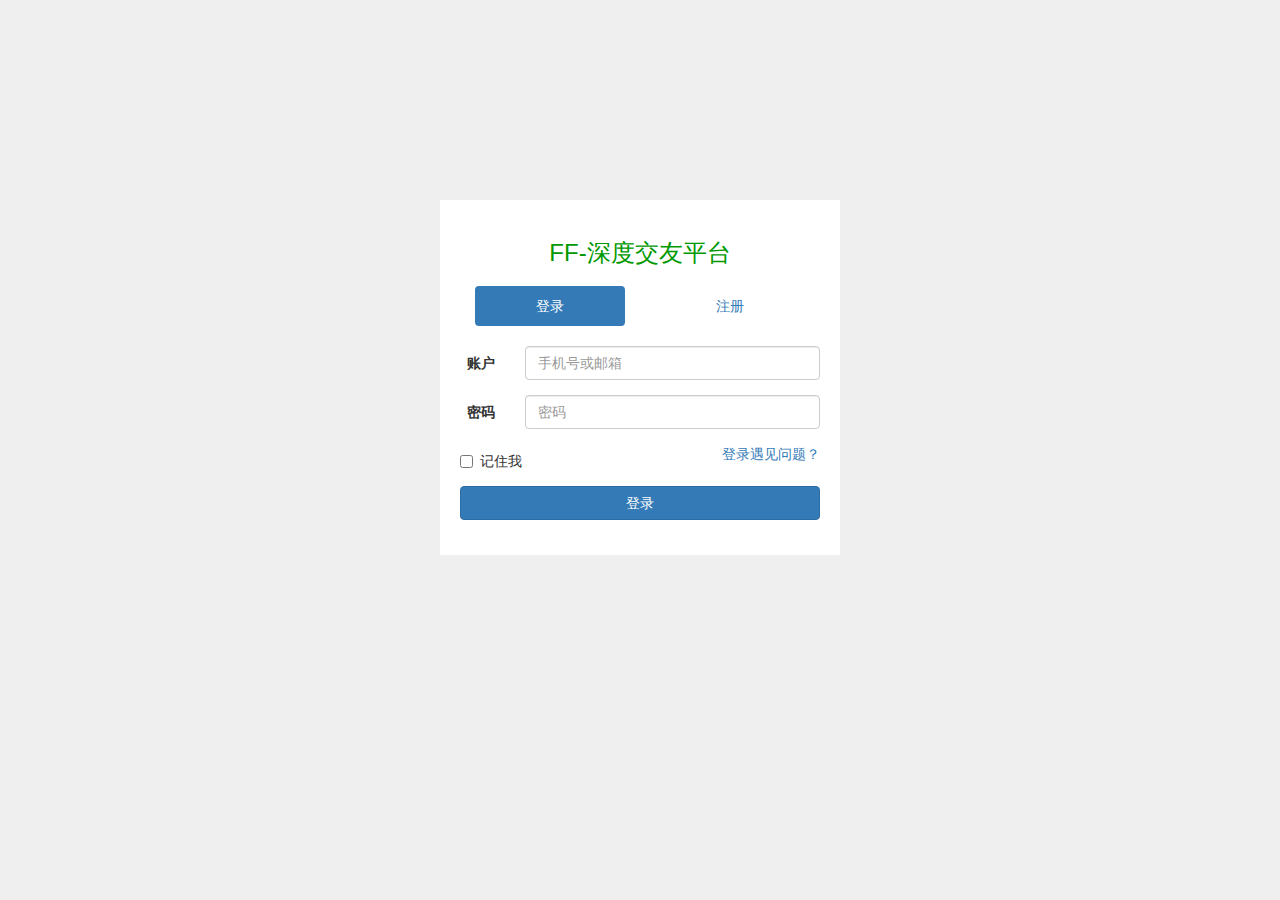
==== login.html @ 50b15436 "FF" ====
<!DOCTYPE html>
<html>

	<head>
		<meta charset="UTF-8">
		<title>登录</title>
		<link rel="stylesheet" type="text/css" href="css/bootstrap.min.css" />
		<link rel="stylesheet" type="text/css" href="css/base.css" />
		<link rel="stylesheet" type="text/css" href="css/login.css" />
	</head>

	<body>
		<div class="wrap">
			<div class="login bg-fff">
				<h3 class="tac mcolor">FF-深度交友平台</h3>
				<ul class="nav nav-pills nav-justified">
				  <li role="presentation" class="active col-sm-3" onclick="showHide()"><a href="#">登录</a></li>
				  <li role="presentation" class="col-sm-3" onclick="showHide()"><a href="#">注册</a></li>
				</ul>
				<div class="tabA" style="display: block;">
					<form class="form-horizontal">
						<div class="form-group">
							<label for="inputEmail3" class="col-sm-2 control-label">账户</label>
							<div class="col-sm-10">
								<input type="email" class="form-control"  placeholder="手机号或邮箱">
							</div>
						</div>
						<div class="form-group">
							<label for="inputPassword3" class="col-sm-2 control-label">密码</label>
							<div class="col-sm-10">
								<input type="password" class="form-control"  placeholder="密码">
							</div>
						</div>
						<div class="form-group">
							<div class=" col-sm-6">
								<div class="checkbox">
									<label>
							          <input type="checkbox"> 记住我
							        </label>
								</div>
							</div>
							<div class="col-sm-6 tar">
								<a href="#">登录遇见问题？</a>
							</div>
						</div>
						<div class="form-group">
							<div class=" col-sm-12 tac">
								<button type="submit" class="btn btn-primary btn-block">登录</button>
							</div>
						</div>
					</form>
				</div>
				<div class="tabB" style="display: none;">
					<form class="form-horizontal">
						<div class="form-group">
							<label for="inputEmail3" class="col-sm-2 control-label">名称</label>
							<div class="col-sm-10">
								<input type="email" class="form-control"  placeholder="名称">
							</div>
						</div>
						<div class="form-group">
							<label for="inputEmail3" class="col-sm-2 control-label">手机</label>
							<div class="col-sm-10">
								<input type="email" class="form-control"  placeholder="手机号">
							</div>
						</div>
						<div class="form-group">
							<label for="inputPassword3" class="col-sm-2 control-label">密码</label>
							<div class="col-sm-10">
								<input type="password" class="form-control"  placeholder="密码">
							</div>
						</div>
						<div class="form-group">
							<div class=" col-sm-12 tac">
								<button type="submit" class="btn btn-primary btn-block">注册</button>
							</div>
						</div>
						<div class="tac">
							点击“注册”表示你同意遵守<a class="mcolor">用户协议</a>与<a class="mcolor">隐私政策</a>
						</div>
					</from>
				</div>
			</div>
		</div>
		<script type="text/javascript">
			function showHide(){
				var show=document.getElementsByClassName('tabA')[0]
				var hide=document.getElementsByClassName('tabB')[0]
				console.log(show.style.display)
				if (show.style.display=='block') {
					show.style.display="none"
					hide.style.display="block"
				} else{
					show.style.display="block"
					hide.style.display="none"
				}
			}
		</script>
	</body>

</html>
---- css/base.css ----
*{
	margin: 0;
	padding: 0;
}
li{
	list-style: none;
}
body{
	background-color: #efefef;
}
.bg-fff{
	background-color: #fff;
}
.tac{
	text-align: center;
}
.tar{
	text-align: right;
}
.fr{
	float: right;
}
.fl{
	float: left;
}
.mcolor{
	color: rgb(0,153,0);
}
---- css/login.css ----
.wrap{
	width: 400px;
	margin: 200px auto;
}
.login{
	width: 100%;
	padding: 20px;
}
.tab li{
	width: 50%;
}
.nav{
	margin: 20px 0;
}
.tabB{
	display: none;
}
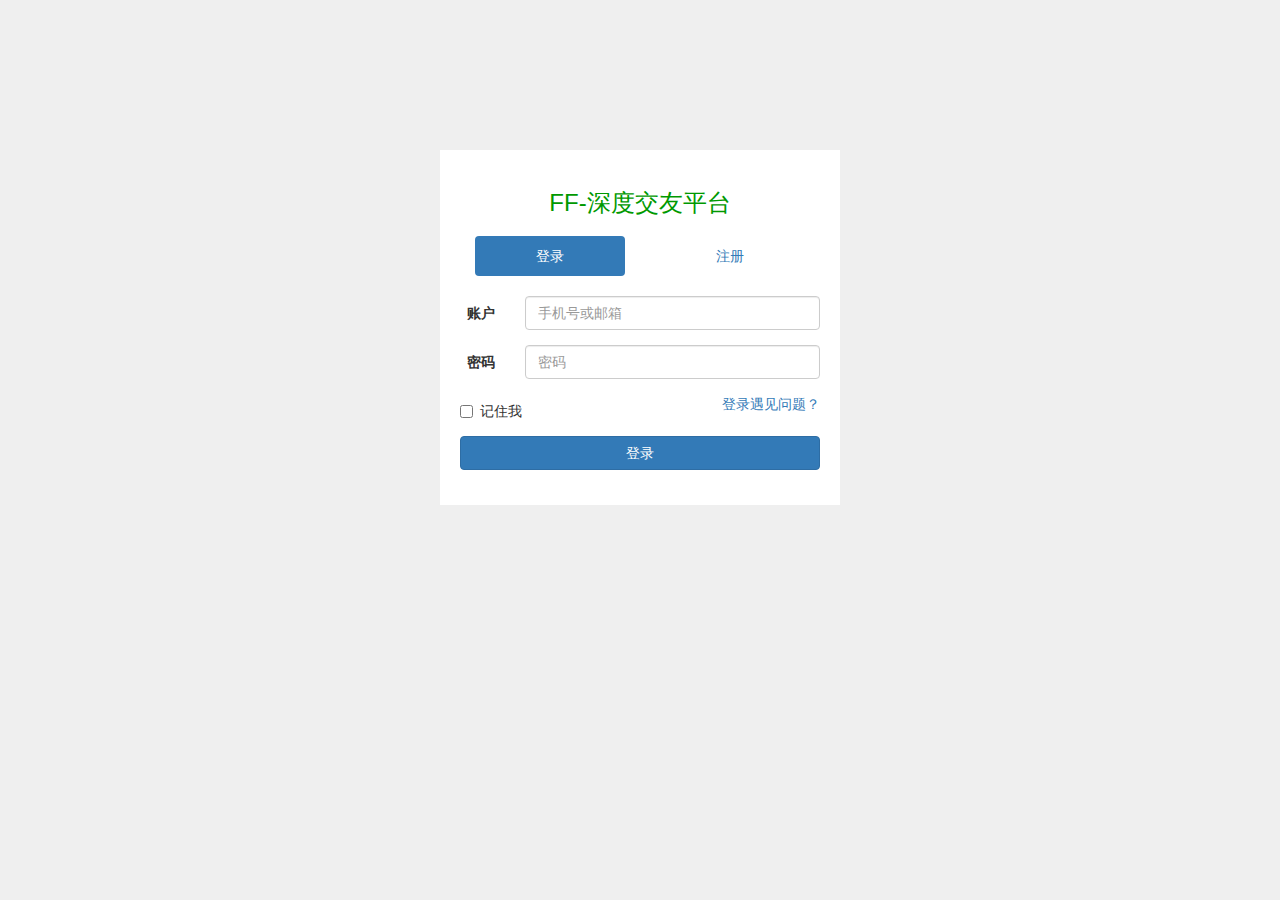
==== commit bf2d0a26: "no message" ====
--- a/login.html
+++ b/login.html
@@ -14,8 +14,8 @@
 			<div class="login bg-fff">
 				<h3 class="tac mcolor">FF-深度交友平台</h3>
 				<ul class="nav nav-pills nav-justified">
-				  <li role="presentation" class="active col-sm-3" onclick="showHide()"><a href="#">登录</a></li>
-				  <li role="presentation" class="col-sm-3" onclick="showHide()"><a href="#">注册</a></li>
+				  <li role="presentation" class="active col-sm-3" onclick="showHide(0)"><a href="#">登录</a></li>
+				  <li role="presentation" class="col-sm-3" onclick="showHide(1)"><a href="#">注册</a></li>
 				</ul>
 				<div class="tabA" style="display: block;">
 					<form class="form-horizontal">
@@ -83,11 +83,11 @@
 			</div>
 		</div>
 		<script type="text/javascript">
-			function showHide(){
+			function showHide(id){
 				var show=document.getElementsByClassName('tabA')[0]
 				var hide=document.getElementsByClassName('tabB')[0]
 				console.log(show.style.display)
-				if (show.style.display=='block') {
+				if (id==1) {
 					show.style.display="none"
 					hide.style.display="block"
 				} else{
--- a/css/login.css
+++ b/css/login.css
@@ -1,6 +1,6 @@
 .wrap{
 	width: 400px;
-	margin: 200px auto;
+	margin: 150px auto 0;
 }
 .login{
 	width: 100%;
